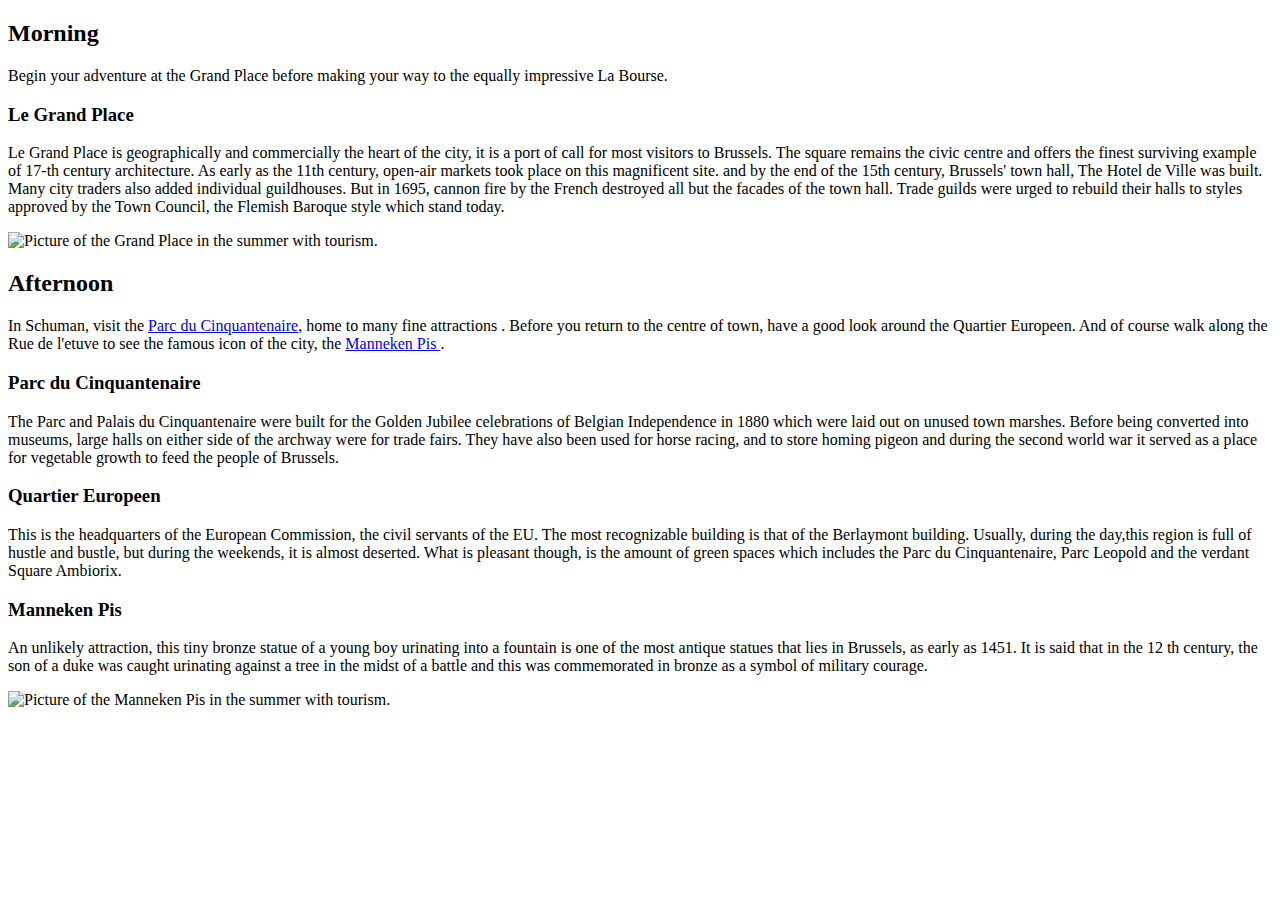
==== day1.html @ 7e682f4f "Add files via upload" ====
<!doctype html>
<html>

	<head>
		<meta charset="UTF-8">
		<title>Tina's First Webpage </title>
		<link rel="stylesheet"type="text/css"href="../HTML/Css2.css"/>
	</head>
	
	<h2>Morning</h2>
	<p> Begin your adventure at the Grand Place before making your way to the equally impressive La Bourse. 

	<h3>Le Grand Place</h3>
	<p> Le Grand Place is geographically and commercially the heart of the city, it is a port of call for most visitors to Brussels. The square remains the civic 
	centre and offers the finest surviving example of 17-th century architecture. As early as the 11th century, open-air markets took place on this magnificent site.
	and by the end of the 15th century, Brussels' town hall, The Hotel de Ville was built. Many city traders also added individual guildhouses. But in 1695, cannon fire
	by the French destroyed all but the facades of the town hall. Trade guilds were urged to rebuild their halls to styles approved by the Town Council,
	the Flemish Baroque style which stand today.</p>

	
	<img src = "../HTML/GP.jpg" width = "450" height = "450" alt = "Picture of the Grand Place in the summer with tourism." /></p>

	<!--info about brussels on different websites-->
	<h2>Afternoon</h2>
	<p>In Schuman, visit the <a href="https://www.brussels.info/parc-du-cinquantenaire/">Parc du Cinquantenaire</a>, home to many fine attractions . Before you return
    to the centre of town, have a good look around the Quartier Europeen. And of course walk along the Rue de l'etuve to see the famous icon of the city, the  
	<a href = "https://en.wikipedia.org/wiki/Manneken_Pis"> Manneken Pis </a>.</p>
	<h3>Parc du Cinquantenaire </h3>
	<p>The Parc and Palais du Cinquantenaire were built for the Golden Jubilee celebrations of Belgian Independence in 1880 which were laid out on 
	unused town marshes. Before being converted into museums, large halls on either side of the archway were for trade fairs. They have also been used for horse
	racing, and to store homing pigeon and during the second world war it served as a place for vegetable growth to feed the people of Brussels.</p>
	
	<h3>Quartier Europeen </h3>
	<p> This is the headquarters of the European Commission, the civil servants of the EU. The most recognizable building is that of the Berlaymont 
	building. Usually, during the day,this region is full of hustle and bustle, but during the weekends, it is almost deserted. What is pleasant though, is
	the amount of green spaces which includes the Parc du Cinquantenaire, Parc Leopold and the verdant Square Ambiorix.</p>
	
	<h3>Manneken Pis </h3>
	<p> An unlikely attraction, this tiny bronze statue of a young boy urinating into a fountain is one of the most antique statues that lies in Brussels, as early as
	1451. It is said that in the 12 th century, the son of a duke was caught urinating  against a tree in the midst of a battle and this was commemorated in 
	bronze as a symbol of military courage. 	</p>	
	<img src = "../HTML/MP.jpg" width = "450" height = "450" alt = "Picture of the Manneken Pis in the summer with tourism." >

</html>
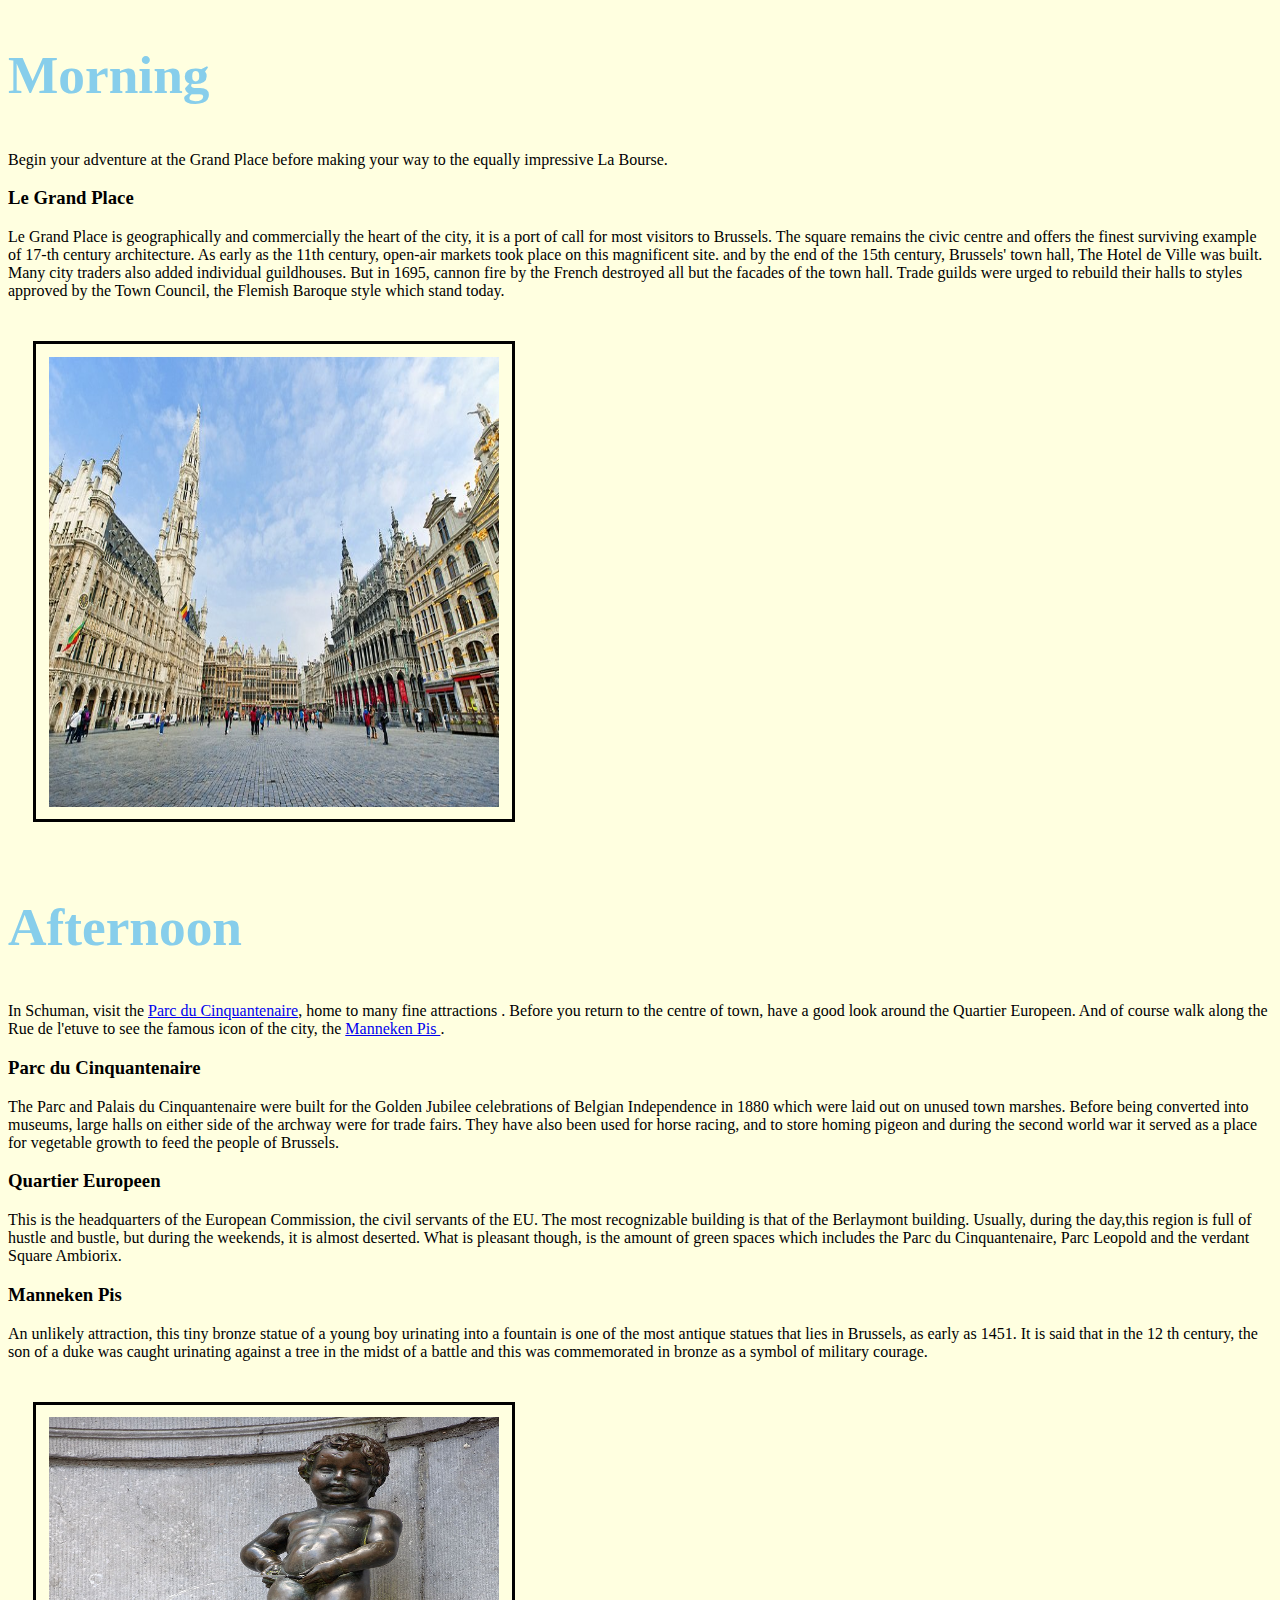
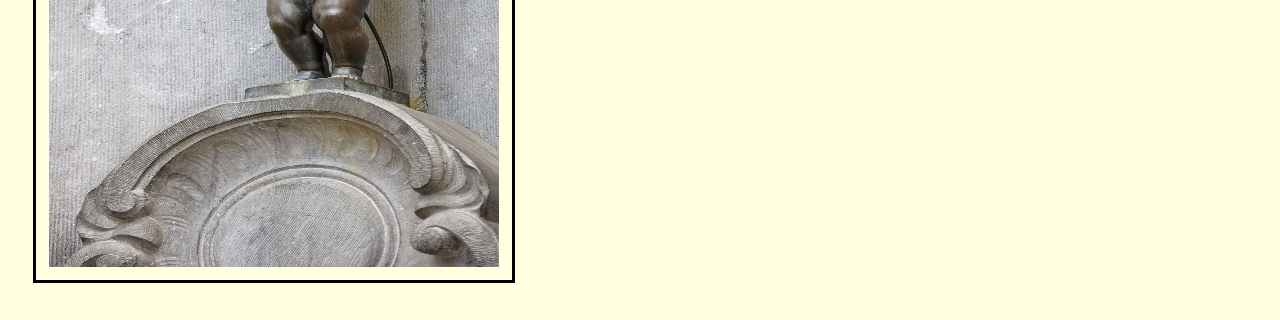
==== commit e4642a34: "Add files via upload" ====
--- a/day1.html
+++ b/day1.html
@@ -4,7 +4,7 @@
 	<head>
 		<meta charset="UTF-8">
 		<title>Tina's First Webpage </title>
-		<link rel="stylesheet"type="text/css"href="../HTML/Css2.css"/>
+		<link rel="stylesheet"type="text/css"href="Css2.css"/>
 	</head>
 	
 	<h2>Morning</h2>
@@ -18,7 +18,7 @@
 	the Flemish Baroque style which stand today.</p>
 
 	
-	<img src = "../HTML/GP.jpg" width = "450" height = "450" alt = "Picture of the Grand Place in the summer with tourism." /></p>
+	<img src = "GP.jpg" width = "450" height = "450" alt = "Picture of the Grand Place in the summer with tourism." /></p>
 
 	<!--info about brussels on different websites-->
 	<h2>Afternoon</h2>
@@ -39,7 +39,7 @@
 	<p> An unlikely attraction, this tiny bronze statue of a young boy urinating into a fountain is one of the most antique statues that lies in Brussels, as early as
 	1451. It is said that in the 12 th century, the son of a duke was caught urinating  against a tree in the midst of a battle and this was commemorated in 
 	bronze as a symbol of military courage. 	</p>	
-	<img src = "../HTML/MP.jpg" width = "450" height = "450" alt = "Picture of the Manneken Pis in the summer with tourism." >
+	<img src = "MP.jpg" width = "450" height = "450" alt = "Picture of the Manneken Pis in the summer with tourism." >
 
 </html>
 
--- a/Css2.css
+++ b/Css2.css
@@ -0,0 +1,34 @@
+h1
+{
+  color:rgb(135,206,235);
+  text-align:Fjalla One;
+  font-size:40pt;
+}
+h2
+{
+	color:rgb(135,206,235);
+	font-size:40pt;
+}
+p
+{
+	text-align:Fjalla One;
+	font-size:25;
+
+}
+body
+{
+	background-color:rgb(255,255,224)
+}
+.center
+{
+	text-align:center;
+}
+/* adding a boder, padding and marging to every image*/
+img
+{
+	border-color:black;
+	border-width:medium;
+	border-style:solid;
+	padding:1%;
+	margin:2%;
+}